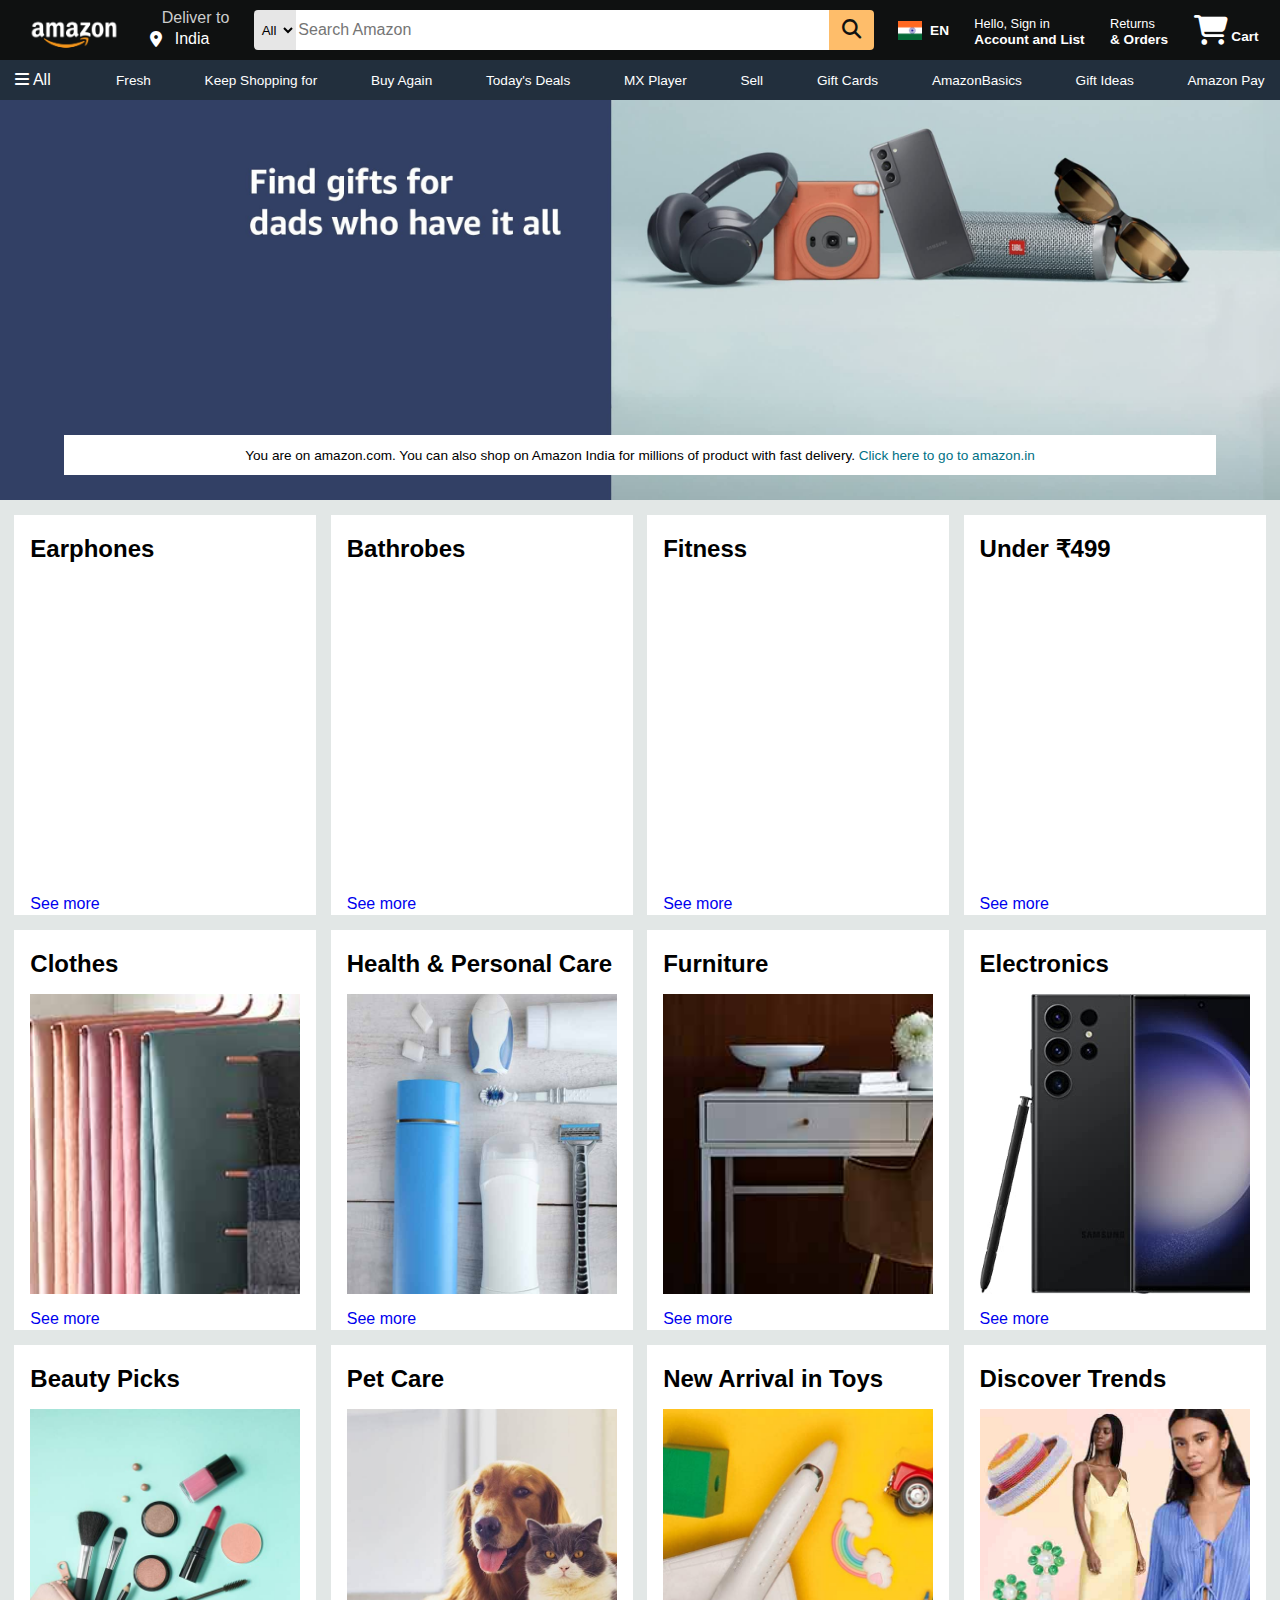
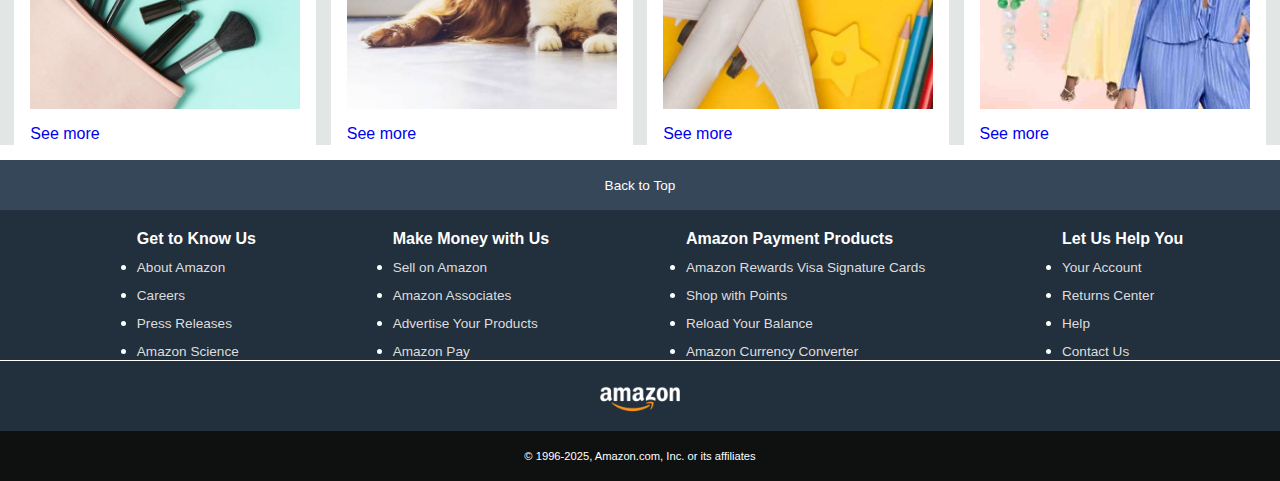
==== index.html @ 6c0e714f "Added Favicon Icon to the website" ====
<!DOCTYPE html>
<html lang="en">

<head>
    <meta charset="UTF-8" />
    <meta name="viewport" content="width=device-width, initial-scale=1.0" />
    <link rel="stylesheet" href="https://cdnjs.cloudflare.com/ajax/libs/font-awesome/6.7.2/css/all.min.css"
        integrity="sha512-Evv84Mr4kqVGRNSgIGL/F/aIDqQb7xQ2vcrdIwxfjThSH8CSR7PBEakCr51Ck+w+/U6swU2Im1vVX0SVk9ABhg=="
        crossorigin="anonymous" referrerpolicy="no-referrer" />
    <link rel="stylesheet" href="style.css" />
    <title>Online Shopping site in India:Shop Online for Mobiles and Books</title>
    <link rel="icon" type="image/png" href="favicon.png">

</head>

<body>
    <header>
        <div class="navbar">
            <div class="nav-logo border">
                <div class="logo"></div>
            </div>
            <div class="nav-address border">
                <p class="add-first">Deliver to</p>
                <div class="add-icon">
                    <i class="fa-solid fa-location-dot"></i>
                    <p class="add-sec">India</p>
                </div>
            </div>
            <div class="nav-search">
                <select class="search-select">
                    <option>All</option>
                </select>
                <input type="text" placeholder="Search Amazon" class="search-input" />
                <div class="search-icon">
                    <i class="fa-solid fa-magnifying-glass"></i>
                </div>
            </div>

            <div class="flag border">
                <div class="india"></div>
                EN
            </div>
            <div class="nav-signin border">
                <p><span> Hello, Sign in </span></p>
                <p class="nav-second">Account and List</p>
            </div>

            <div class="nav-return border">
                <p><span> Returns </span></p>
                <p class="nav-second">& Orders</p>
            </div>
            <div class="nav-cart border">
                <i class="fa-solid fa-cart-shopping"></i>
                Cart
            </div>
        </div>

        <div class="pannel">
            <div class="pannel-all">
                <i class="fa-solid fa-bars"></i>
                All
            </div>

            <div class="pannel-ops">
                <a href="https://amazon.com/fresh"> Fresh </a>
                <a href="https://amazon.com/shopping"> Keep Shopping for </a>
                <a href="https://amazon.com/buy-again"> Buy Again </a>
                <a href="https://amazon.com/todays-deals"> Today's Deals </a>
                <a href="https://amazon.com/mx-player"> MX Player</a>
                <a href="https://amazon.com/sell"> Sell</a>
                <a href="https://amazon.com/gift-cards"> Gift Cards</a>
                <a href="https://amazon.com/amazonbasics"> AmazonBasics</a>
                <a href="https://amazon.com/gift-ideas"> Gift Ideas</a>
                <a href="https://amazon.com/amazon-pay"> Amazon Pay</a>
            </div>
        </div>
    </header>
    <div class="hero-section">
        <div class="hero-msg">
            <p>
                You are on amazon.com. You can also shop on Amazon India for millions
                of product with fast delivery.
                <a href="https://www.amazon.in/">Click here to go to amazon.in</a>
            </p>
        </div>
    </div>
    <div class="shop-section">
        <div class="box">
            <div class="box-content">
                <h2>Earphones</h2>
                <div class="box-img" style="
              background-image: url('https://images.unsplash.com/photo-1520186994231-6ea0019d8d51?w=600&auto=format&fit=crop&q=60&ixlib=rb-4.0.3&ixid=M3wxMjA3fDB8MHxzZWFyY2h8NHx8RWFycGhvbmVzfGVufDB8fDB8fHww');
            "></div>
                <a href="#">See more</a>
            </div>
        </div>

        <div class="box">
            <div class="box-content">
                <h2>Bathrobes</h2>
                <div class="box-img" style="
              background-image: url('https://plus.unsplash.com/premium_photo-1676320514136-5a15d9f97dfa?w=600&auto=format&fit=crop&q=60&ixlib=rb-4.0.3&ixid=M3wxMjA3fDB8MHxzZWFyY2h8MXx8YmF0aHJvb218ZW58MHx8MHx8fDA%3D');
            "></div>
                <a href="#">See more</a>
            </div>
        </div>
        <div class="box">
            <div class="box-content">
                <h2>Fitness</h2>
                <div class="box-img" style="
              background-image: url('https://plus.unsplash.com/premium_photo-1670505062610-b9041ebe603c?w=600&auto=format&fit=crop&q=60&ixlib=rb-4.0.3&ixid=M3wxMjA3fDB8MHxzZWFyY2h8MXx8R1lNJTIwZXF1aXBtYW50fGVufDB8fDB8fHww');
            "></div>
                <a href="#">See more</a>
            </div>
        </div>
        <div class="box">
            <div class="box-content">
                <h2>Under ₹499</h2>
                <div class="box-img" style="
              background-image: url('https://media.istockphoto.com/id/172477564/photo/full-length-stylish-little-indian-girls-boy-isolated-on-white.webp?a=1&b=1&s=612x612&w=0&k=20&c=8leC6NTTnX0KYAS0F0hK6KGhR_QlmjbGBrDU3d-m058=');
            "></div>
                <a href="#">See more</a>
            </div>
        </div>
        <div class="box">
            <div class="box-content">
                <h2>Clothes</h2>
                <div class="box-img" style="background-image: url('box1_image.jpg')"></div>
                <a href="#">See more</a>
            </div>
        </div>

        <div class="box">
            <div class="box-content">
                <h2>Health & Personal Care</h2>
                <div class="box-img" style="background-image: url('box2_image.jpg')"></div>
                <a href="#">See more</a>
            </div>
        </div>
        <div class="box">
            <div class="box-content">
                <h2>Furniture</h2>
                <div class="box-img" style="background-image: url('box3_image.jpg')"></div>
                <a href="#">See more</a>
            </div>
        </div>
        <div class="box">
            <div class="box-content">
                <h2>Electronics</h2>
                <div class="box-img" style="background-image: url('box4_image.jpg')"></div>
                <a href="#">See more</a>
            </div>
        </div>
        <div class="box">
            <div class="box-content">
                <h2>Beauty Picks</h2>
                <div class="box-img" style="background-image: url('box5_image.jpg')"></div>
                <a href="#">See more</a>
            </div>
        </div>

        <div class="box">
            <div class="box-content">
                <h2>Pet Care</h2>
                <div class="box-img" style="background-image: url('box6_image.jpg')"></div>
                <a href="#">See more</a>
            </div>
        </div>
        <div class="box">
            <div class="box-content">
                <h2>New Arrival in Toys</h2>
                <div class="box-img" style="background-image: url('box7_image.jpg')"></div>
                <a href="#">See more</a>
            </div>
        </div>
        <div class="box">
            <div class="box-content">
                <h2>Discover Trends</h2>
                <div class="box-img" style="background-image: url('box8_image.jpg')"></div>
                <a href="#">See more</a>
            </div>
        </div>
    </div>
    <footer>
        <!-- Back to Top Section -->
        <div class="foot-pannel1">
            <a href="">Back to Top</a>
        </div>

        <!-- Footer Links Section -->
        <div class="foot-pannel2">
            <!-- Get to Know Us -->
            <ul>
                <p>Get to Know Us</p>
                <li><a href="#">About Amazon</a></li>
                <li><a href="#">Careers</a></li>
                <li><a href="#">Press Releases</a></li>
                <li><a href="#">Amazon Science</a></li>
            </ul>

            <!-- Make Money with Us -->
            <ul>
                <p>Make Money with Us</p>
                <li><a href="#">Sell on Amazon</a></li>
                <li><a href="#">Amazon Associates</a></li>
                <li><a href="#">Advertise Your Products</a></li>
                <li><a href="#">Amazon Pay</a></li>
            </ul>

            <!-- Amazon Payment Products -->
            <ul>
                <p>Amazon Payment Products</p>
                <li><a href="#">Amazon Rewards Visa Signature Cards</a></li>
                <li><a href="#">Shop with Points</a></li>
                <li><a href="#">Reload Your Balance</a></li>
                <li><a href="#">Amazon Currency Converter</a></li>
            </ul>

            <!-- Let Us Help You -->
            <ul>
                <p>Let Us Help You</p>
                <li><a href="#">Your Account</a></li>
                <li><a href="#">Returns Center</a></li>
                <li><a href="#">Help</a></li>
                <li><a href="#">Contact Us</a></li>
            </ul>
        </div>

        <!-- Logo Section -->
        <div class="foot-pannel3">
            <div class="foot-logo"></div>
        </div>

        <!-- Legal Links and Copyright Section -->
        <div class="foot-pannel4">


            <!-- Copyright Notice -->
            <div class="copyright">
                © 1996-2025, Amazon.com, Inc. or its affiliates
            </div>
        </div>
    </footer>


</body>

</html>
---- style.css ----
* {
  margin: 0;
  font-family: Arial;
  border: border-box;
}

.navbar {
  height: 60px;
  background-color: #0f1111;
  color: white;
  display: flex;
  align-items: center;
  justify-content: space-evenly;
}
.navbar div {
  padding: 3px;
}
.nav-logo {
  height: 50px;
  width: 100px;
}
.logo {
  background-image: url('amazon_logo.png');
  background-size: cover;
  height: 50px;
  width: 100%;
  cursor: pointer;
}

.border {
  border: 1.5px solid transparent;
  cursor: pointer;
}

.border:hover {
  border: 1.5px solid white;
}

/* Styling for add first and second */

.add-first {
  color: #cccccc;
  font: size 0.8rem;
  margin-left: 15px;
}

.add-sec {
  font-size: 1rem;
  margin-left: 13px;
}
.add-icon {
  display: flex;
  align-items: center;
}

/* Box 3 search bar */
.nav-search {
  display: flex;
  justify-content: space-evenly;
  width: 620px;
  height: 40px;
  border-radius: 4px;
}

.search-select {
  background-color: #e6e6e6;
  width: 50px;
  text-align: center;
  border-top-left-radius: 4px;
  border-bottom-left-radius: 4px;
  border: none;
}

.search-input {
  width: 100%;
  font-size: 1rem;
  border: none;
}

.search-icon {
  width: 45px;
  display: flex;
  justify-content: center;
  align-items: center;
  font-size: 1.2rem;
  background-color: #febd6a;
  border-top-right-radius: 4px;
  border-bottom-right-radius: 4px;
  color: #0f1111;
}

span {
  font-size: 0.8rem;
}
.nav-second {
  font-size: 0.85rem;
  font-weight: 700;
}
.nav-cart i {
  font-size: 30px;
}
.nav-cart {
  font-size: 0.85rem;
  font-weight: 700;
}
.india {
  background-image: url('[data-uri]');
  background-size: cover;
  height: 13px;
  width: 18px;
}

.flag {
  font-size: 0.85rem;
  font-weight: 700;
  display: flex;
  align-items: center;
  gap: 8px;
}
/* Pannel */
.pannel {
  height: 40px;
  background-color: #222f3d;
  display: flex;
  color: white;
  align-items: center;
  justify-content: space-evenly;
}

.pannel-ops a {
  display: inline;
  margin-left: 50px;
  color: white;
  text-decoration: none;
}
.pannel-ops {
  font-size: 0.85rem;
}

/* Hero Section */
.hero-section {
  background-image: url('hero_image.jpg');
  height: 400px;
  background-size: cover;
  display: flex;
  justify-content: center;
  align-items: flex-end;
}

.hero-msg {
  background-color: white;
  height: 40px;
  color: black;
  display: flex;
  align-items: center;
  justify-content: center;
  font-size: 0.85rem;
  width: 90%;
  margin-bottom: 25px;
}
.hero-msg a {
  color: #007185;
  text-decoration: none;
}
/* Shop Section */
.shop-section {
  display: flex;
  flex-wrap: wrap;
  justify-content: space-evenly;
  background-color: #e2e7e6;
}

.box {
  height: 365px;
  width: 23.6%;
  background-color: white;
  padding: 20px 0px 15px;
  margin-top: 15px;
}

.box-img {
  height: 300px;
  margin-top: 1rem;
  margin-bottom: 1rem;
  background-size: cover;
}
.box-content {
  margin-left: 1rem;
  margin-right: 1rem;
}
.box-content a {
  text-decoration: none;
}
.box-content p {
  color: #007185;
}

/* Footer */
footer {
    margin-top: 15px;
}

/* Panel 1: Back to Top */
.foot-pannel1 {
    background-color: #37475A;
    color: white;
    height: 50px;
    display: flex;
    align-items: center;
    justify-content: center;
    font-size: 0.85rem;
}
.foot-pannel1 a{
    text-decoration: none;
    color: white;
}
/* Panel 2: Footer Links */
.foot-pannel2 {
    background-color: #222F3D;
    color: white;
    display: flex;
    justify-content: space-evenly;
    
}

ul {
    margin-top: 20px;
}

ul p {
    font-weight: bold;
}

ul li {
    margin-top: 10px;
}

ul a {
    font-size: 0.85rem;
    color: #DDDDDD;
    text-decoration: none;
}

ul a:hover {
    color: white; /* Highlight link on hover */
}

/* Panel 3: Logo Section */
.foot-pannel3 {
    background-color: #222F3D;
    color: white;
    border-top:0.5px solid white ;
    height: 70px;
    display: flex;
    justify-content: center;
    align-items: center;
}

.foot-logo {
    background-image: url("amazon_logo.png");
    background-size: cover; /* Adjust logo scaling */
    height: 50px;
    width: 100px; /* Maintain aspect ratio */
}

/* Panel 4: Legal Links and Copyright */
.foot-pannel4 {
    background-color: #0F1111;
    color: white;
    height: 50px;
    display: flex;
    text-align: center;
    align-items: center;
    justify-content: center;
    font-size: 0.7rem;

}

.copyright {
    padding: 5px;
}
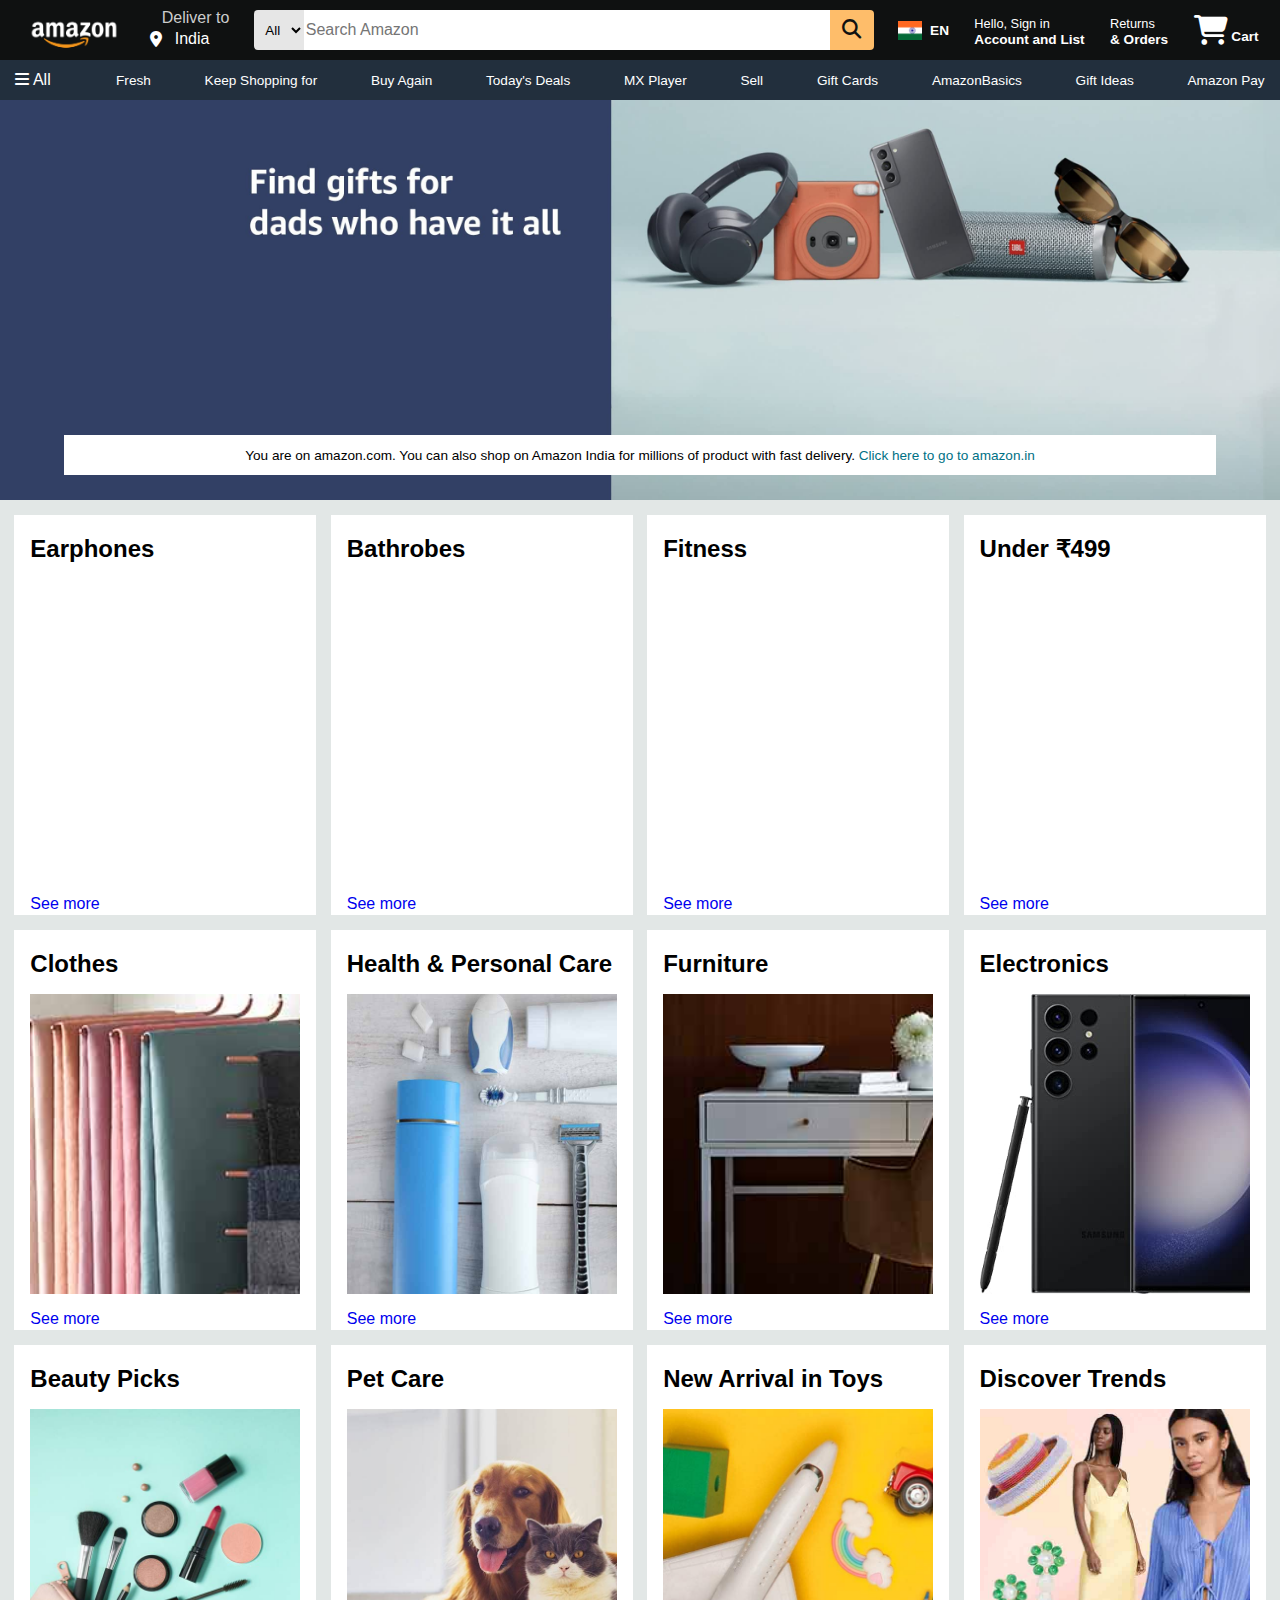
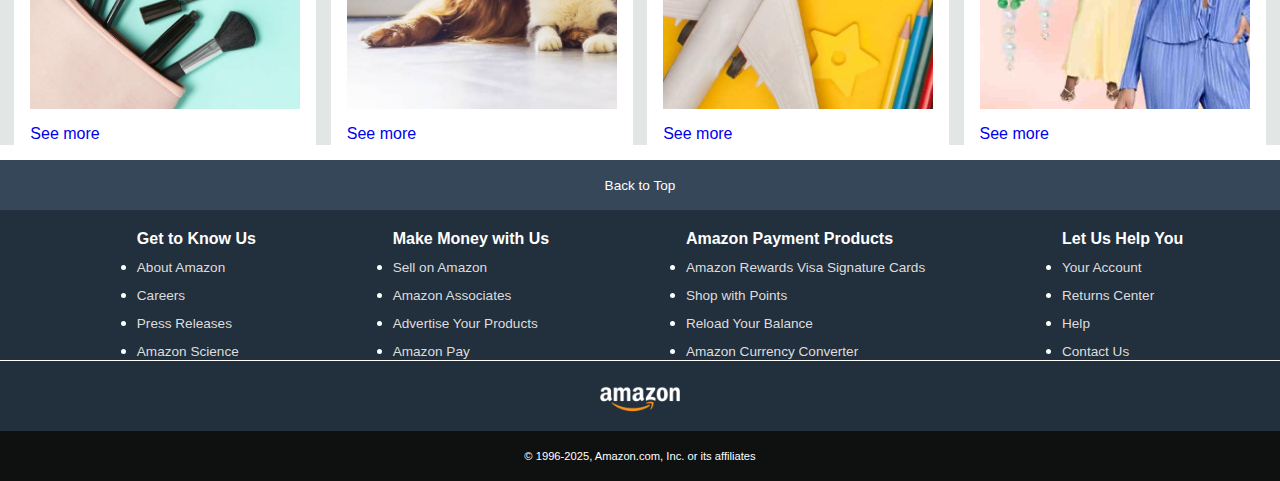
==== commit 381b56fe: "Added More option in search" ====
--- a/index.html
+++ b/index.html
@@ -8,9 +8,10 @@
         integrity="sha512-Evv84Mr4kqVGRNSgIGL/F/aIDqQb7xQ2vcrdIwxfjThSH8CSR7PBEakCr51Ck+w+/U6swU2Im1vVX0SVk9ABhg=="
         crossorigin="anonymous" referrerpolicy="no-referrer" />
     <link rel="stylesheet" href="style.css" />
-    <title>Online Shopping site in India:Shop Online for Mobiles and Books</title>
-    <link rel="icon" type="image/png" href="favicon.png">
-
+    <title>
+        Online Shopping site in India:Shop Online for Mobiles and Books
+    </title>
+    <link rel="icon" type="image/png" href="favicon.png" />
 </head>
 
 <body>
@@ -29,6 +30,10 @@
             <div class="nav-search">
                 <select class="search-select">
                     <option>All</option>
+                    <option value="">Electronics</option>
+                    <option value="">Clothes</option>
+                    <option value="">Furniture</option>
+                    <option value="">Books</option>
                 </select>
                 <input type="text" placeholder="Search Amazon" class="search-input" />
                 <div class="search-icon">
@@ -233,16 +238,12 @@
 
         <!-- Legal Links and Copyright Section -->
         <div class="foot-pannel4">
-
-
             <!-- Copyright Notice -->
             <div class="copyright">
                 © 1996-2025, Amazon.com, Inc. or its affiliates
             </div>
         </div>
     </footer>
-
-
 </body>
 
 </html>--- a/style.css
+++ b/style.css
@@ -70,7 +70,13 @@
   border-bottom-left-radius: 4px;
   border: none;
 }
-
+option{
+    cursor: pointer;
+}
+.search-select:hover{
+    cursor: pointer;
+    border: 2px solid orange;
+}
 .search-input {
   width: 100%;
   font-size: 1rem;
@@ -197,85 +203,83 @@
 
 /* Footer */
 footer {
-    margin-top: 15px;
+  margin-top: 15px;
 }
 
 /* Panel 1: Back to Top */
 .foot-pannel1 {
-    background-color: #37475A;
-    color: white;
-    height: 50px;
-    display: flex;
-    align-items: center;
-    justify-content: center;
-    font-size: 0.85rem;
-}
-.foot-pannel1 a{
-    text-decoration: none;
-    color: white;
+  background-color: #37475a;
+  color: white;
+  height: 50px;
+  display: flex;
+  align-items: center;
+  justify-content: center;
+  font-size: 0.85rem;
+}
+.foot-pannel1 a {
+  text-decoration: none;
+  color: white;
 }
 /* Panel 2: Footer Links */
 .foot-pannel2 {
-    background-color: #222F3D;
-    color: white;
-    display: flex;
-    justify-content: space-evenly;
-    
+  background-color: #222f3d;
+  color: white;
+  display: flex;
+  justify-content: space-evenly;
 }
 
 ul {
-    margin-top: 20px;
+  margin-top: 20px;
 }
 
 ul p {
-    font-weight: bold;
+  font-weight: bold;
 }
 
 ul li {
-    margin-top: 10px;
+  margin-top: 10px;
 }
 
 ul a {
-    font-size: 0.85rem;
-    color: #DDDDDD;
-    text-decoration: none;
+  font-size: 0.85rem;
+  color: #dddddd;
+  text-decoration: none;
 }
 
 ul a:hover {
-    color: white; /* Highlight link on hover */
+  color: white; /* Highlight link on hover */
 }
 
 /* Panel 3: Logo Section */
 .foot-pannel3 {
-    background-color: #222F3D;
-    color: white;
-    border-top:0.5px solid white ;
-    height: 70px;
-    display: flex;
-    justify-content: center;
-    align-items: center;
+  background-color: #222f3d;
+  color: white;
+  border-top: 0.5px solid white;
+  height: 70px;
+  display: flex;
+  justify-content: center;
+  align-items: center;
 }
 
 .foot-logo {
-    background-image: url("amazon_logo.png");
-    background-size: cover; /* Adjust logo scaling */
-    height: 50px;
-    width: 100px; /* Maintain aspect ratio */
+  background-image: url('amazon_logo.png');
+  background-size: cover; /* Adjust logo scaling */
+  height: 50px;
+  width: 100px; /* Maintain aspect ratio */
 }
 
 /* Panel 4: Legal Links and Copyright */
 .foot-pannel4 {
-    background-color: #0F1111;
-    color: white;
-    height: 50px;
-    display: flex;
-    text-align: center;
-    align-items: center;
-    justify-content: center;
-    font-size: 0.7rem;
-
+  background-color: #0f1111;
+  color: white;
+  height: 50px;
+  display: flex;
+  text-align: center;
+  align-items: center;
+  justify-content: center;
+  font-size: 0.7rem;
 }
 
 .copyright {
-    padding: 5px;
-}
+  padding: 5px;
+}
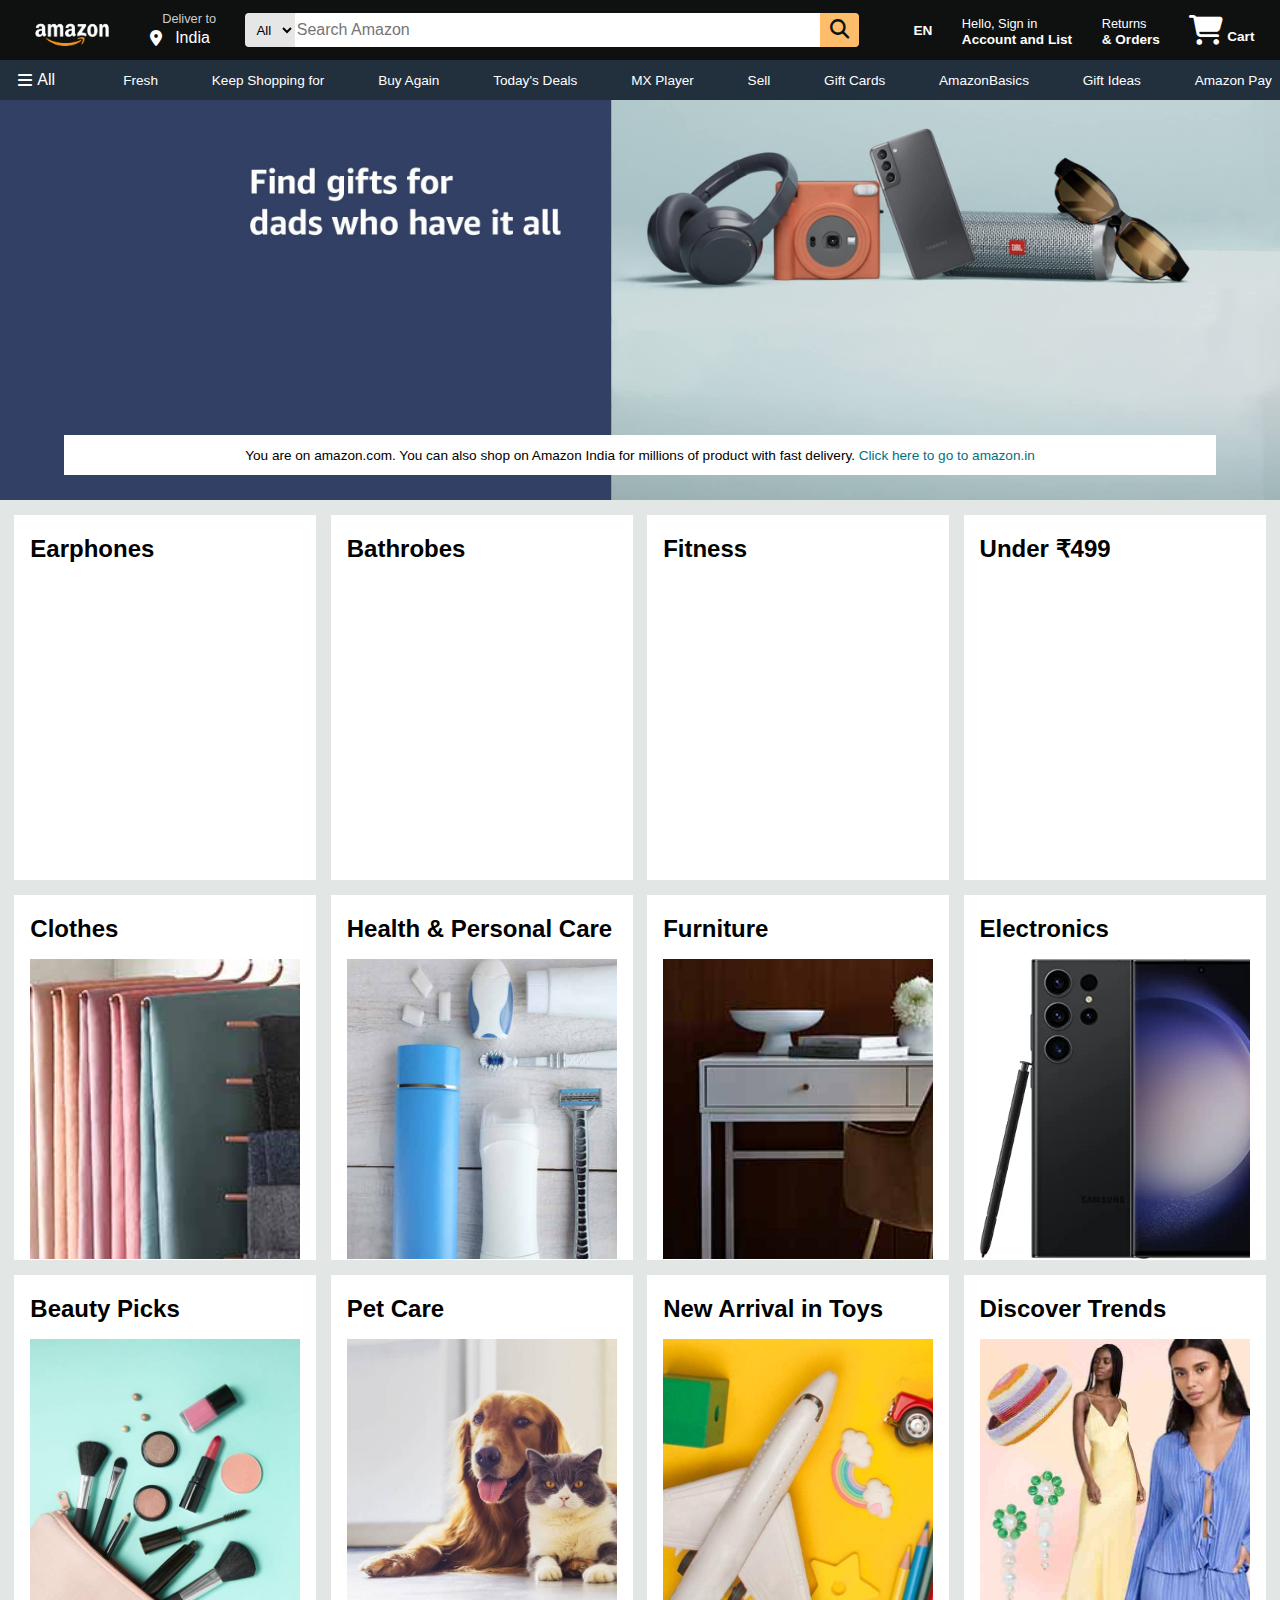
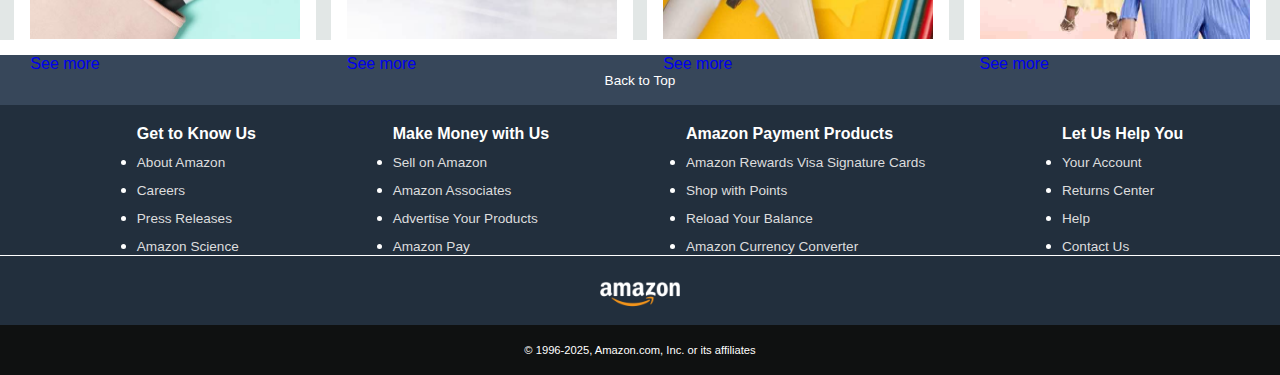
==== commit b14993b9: "Added hamburger menu for the clone" ====
--- a/index.html
+++ b/index.html
@@ -61,7 +61,7 @@
         </div>
 
         <div class="pannel">
-            <div class="pannel-all">
+            <div class="pannel-all" id="hamburger-btn">
                 <i class="fa-solid fa-bars"></i>
                 All
             </div>
@@ -80,6 +80,53 @@
             </div>
         </div>
     </header>
+
+    <!-- Hamburger Menu Sidebar -->
+    <div class="sidebar-overlay" id="sidebar-overlay"></div>
+    <div class="sidebar" id="sidebar">
+        <div class="sidebar-header">
+            <div class="sidebar-user">
+                <i class="fa-solid fa-user-circle"></i>
+                <span>Hello, Sign In</span>
+            </div>
+            <div class="sidebar-close" id="sidebar-close">
+                <i class="fa-solid fa-times"></i>
+            </div>
+        </div>
+        <div class="sidebar-content">
+            <div class="sidebar-section">
+                <h3>Shop By Department</h3>
+                <ul>
+                    <li><a href="#">Electronics</a></li>
+                    <li><a href="#">Computers</a></li>
+                    <li><a href="#">Smart Home</a></li>
+                    <li><a href="#">Arts & Crafts</a></li>
+                    <li><a href="#">Automotive</a></li>
+                    <li><a href="#">Baby</a></li>
+                    <li><a href="#">Beauty & Personal Care</a></li>
+                    <li><a href="#">Books</a></li>
+                </ul>
+            </div>
+            <div class="sidebar-section">
+                <h3>Programs & Features</h3>
+                <ul>
+                    <li><a href="#">Gift Cards</a></li>
+                    <li><a href="#">Amazon Live</a></li>
+                    <li><a href="#">International Shopping</a></li>
+                    <li><a href="#">Amazon Second Chance</a></li>
+                </ul>
+            </div>
+            <div class="sidebar-section">
+                <h3>Help & Settings</h3>
+                <ul>
+                    <li><a href="#">Your Account</a></li>
+                    <li><a href="#">Customer Service</a></li>
+                    <li><a href="#">Sign Out</a></li>
+                </ul>
+            </div>
+        </div>
+    </div>
+
     <div class="hero-section">
         <div class="hero-msg">
             <p>
@@ -244,6 +291,35 @@
             </div>
         </div>
     </footer>
+
+    <script>
+        document.addEventListener('DOMContentLoaded', function () {
+            const hamburgerBtn = document.getElementById('hamburger-btn');
+            const sidebar = document.getElementById('sidebar');
+            const sidebarClose = document.getElementById('sidebar-close');
+            const overlay = document.getElementById('sidebar-overlay');
+
+            hamburgerBtn.addEventListener('click', function () {
+                sidebar.classList.add('active');
+                overlay.classList.add('active');
+                document.body.style.overflow = 'hidden'; // Prevent scrolling when sidebar is open
+            });
+
+            sidebarClose.addEventListener('click', function () {
+                closeSidebar();
+            });
+
+            overlay.addEventListener('click', function () {
+                closeSidebar();
+            });
+
+            function closeSidebar() {
+                sidebar.classList.remove('active');
+                overlay.classList.remove('active');
+                document.body.style.overflow = ''; // Re-enable scrolling
+            }
+        });
+    </script>
 </body>
 
 </html>--- a/style.css
+++ b/style.css
@@ -1,7 +1,7 @@
 * {
   margin: 0;
   font-family: Arial;
-  border: border-box;
+  box-sizing: border-box;
 }
 
 .navbar {
@@ -40,7 +40,7 @@
 
 .add-first {
   color: #cccccc;
-  font: size 0.8rem;
+  font-size: 0.8rem;
   margin-left: 15px;
 }
 
@@ -110,9 +110,9 @@
   font-weight: 700;
 }
 .india {
-  background-image: url('[data-uri]');
+ background-image: url("https://imgs.search.brave.com/3Mt4MPmdv6KJ27CERAuNJ_7PvNoL01sb_2wu1HXjvd0/rs:fit:500:0:0:0/g:ce/aHR0cHM6Ly90NC5m/dGNkbi5uZXQvanBn/LzAwLzYyLzE5Lzgz/LzM2MF9GXzYyMTk4/MzU0X1pNVm1UR1By/WDZSRmI5RGZFTjY3/QXM5emhWdmxVT3B0/LmpwZw");
   background-size: cover;
-  height: 13px;
+  height: 10px;
   width: 18px;
 }
 
@@ -141,6 +141,116 @@
 }
 .pannel-ops {
   font-size: 0.85rem;
+}
+
+/* New styles for hamburger menu */
+.pannel-all {
+  cursor: pointer;
+  display: flex;
+  align-items: center;
+  gap: 5px;
+  padding: 0 10px;
+  height: 100%;
+}
+
+.pannel-all:hover {
+  background-color: #37475a;
+}
+
+/* Sidebar styles */
+.sidebar-overlay {
+  position: fixed;
+  top: 0;
+  left: 0;
+  width: 100%;
+  height: 100%;
+  background-color: rgba(0, 0, 0, 0.5);
+  z-index: 998;
+  display: none;
+}
+
+.sidebar-overlay.active {
+  display: block;
+}
+
+.sidebar {
+  position: fixed;
+  top: 0;
+  left: -350px;
+  width: 350px;
+  height: 100%;
+  background-color: white;
+  z-index: 999;
+  overflow-y: auto;
+  transition: left 0.3s ease;
+}
+
+.sidebar.active {
+  left: 0;
+}
+
+.sidebar-header {
+  display: flex;
+  justify-content: space-between;
+  align-items: center;
+  padding: 15px;
+  background-color: #232f3e;
+  color: white;
+}
+
+.sidebar-user {
+  display: flex;
+  align-items: center;
+  gap: 10px;
+}
+
+.sidebar-user i {
+  font-size: 24px;
+}
+
+.sidebar-close {
+  cursor: pointer;
+  font-size: 20px;
+}
+
+.sidebar-content {
+  padding: 15px;
+}
+
+.sidebar-section {
+  margin-bottom: 20px;
+  border-bottom: 1px solid #ddd;
+  padding-bottom: 15px;
+}
+
+.sidebar-section:last-child {
+  border-bottom: none;
+}
+
+.sidebar-section h3 {
+  margin-bottom: 10px;
+  color: #111;
+}
+
+.sidebar-section ul {
+  list-style: none;
+  padding: 0;
+  margin: 0;
+}
+
+.sidebar-section ul li {
+  margin-bottom: 8px;
+}
+
+.sidebar-section ul li a {
+  color: #111;
+  text-decoration: none;
+  font-size: 14px;
+}
+
+.sidebar-section ul li a:hover {
+  color: #ff9900;
+  text-decoration: underline;
 }
 
 /* Hero Section */
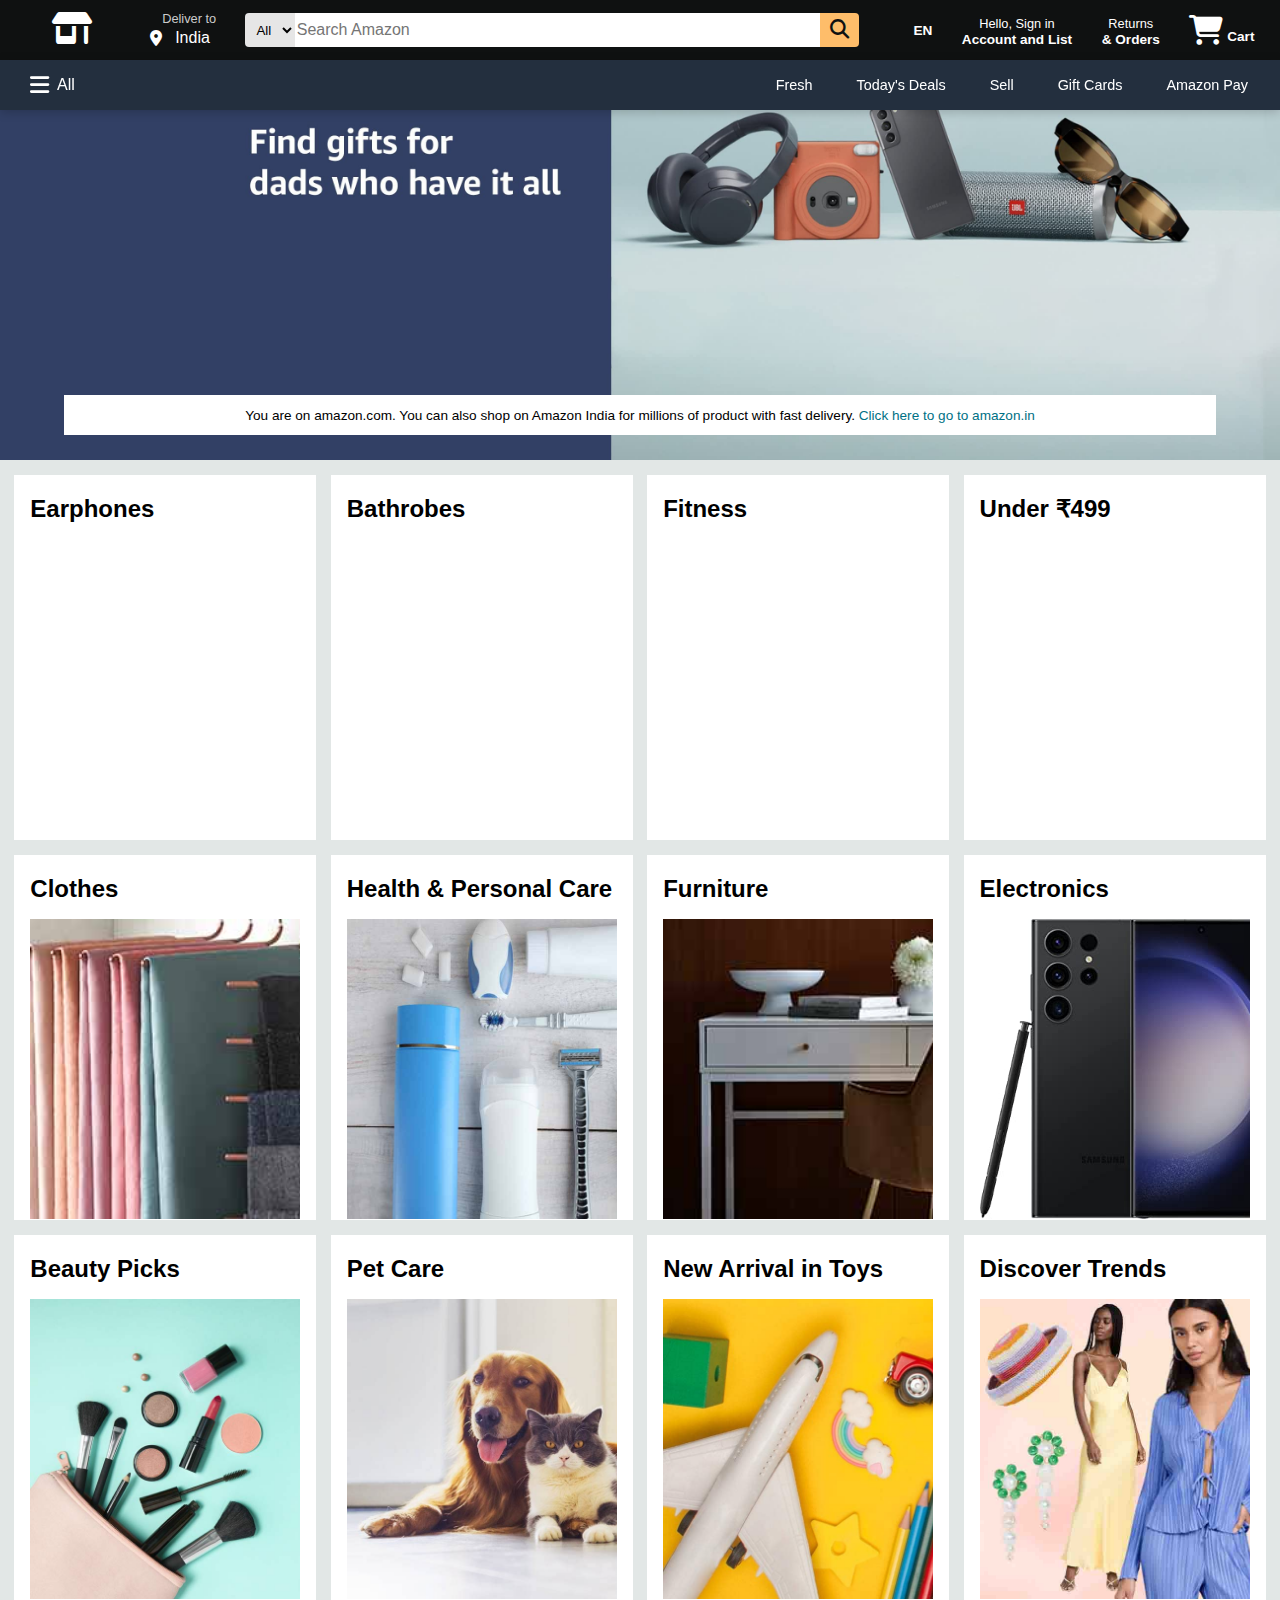
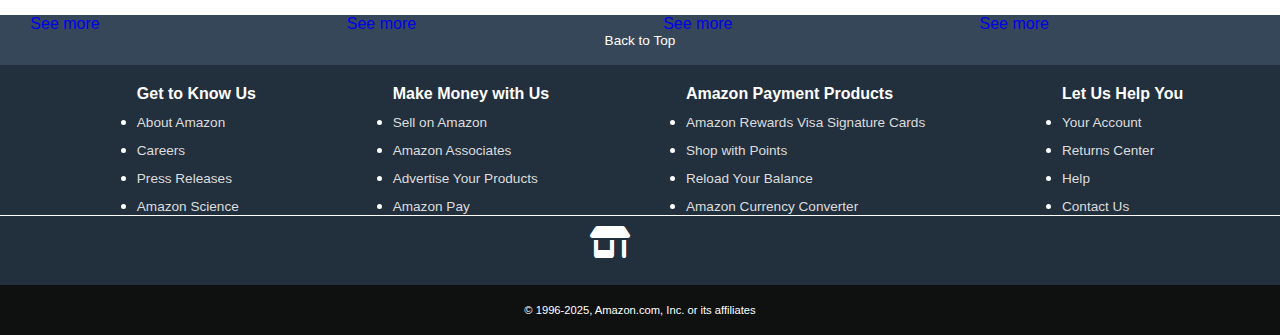
==== commit 041ba0ae: "Added customised logo and favicon" ====
--- a/index.html
+++ b/index.html
@@ -18,7 +18,9 @@
     <header>
         <div class="navbar">
             <div class="nav-logo border">
-                <div class="logo"></div>
+                <div class="logo">
+                    <i class="fa-solid fa-shop fa-2x"></i>
+                </div>
             </div>
             <div class="nav-address border">
                 <p class="add-first">Deliver to</p>
@@ -67,16 +69,11 @@
             </div>
 
             <div class="pannel-ops">
-                <a href="https://amazon.com/fresh"> Fresh </a>
-                <a href="https://amazon.com/shopping"> Keep Shopping for </a>
-                <a href="https://amazon.com/buy-again"> Buy Again </a>
-                <a href="https://amazon.com/todays-deals"> Today's Deals </a>
-                <a href="https://amazon.com/mx-player"> MX Player</a>
-                <a href="https://amazon.com/sell"> Sell</a>
-                <a href="https://amazon.com/gift-cards"> Gift Cards</a>
-                <a href="https://amazon.com/amazonbasics"> AmazonBasics</a>
-                <a href="https://amazon.com/gift-ideas"> Gift Ideas</a>
-                <a href="https://amazon.com/amazon-pay"> Amazon Pay</a>
+                <a href="fresh.html"> Fresh </a>
+                <a href="deals.html"> Today's Deals </a>
+                <a href="sell.html"> Sell</a>
+                <a href="gift-cards.html"> Gift Cards</a>
+                <a href="amazon-pay.html"> Amazon Pay</a>
             </div>
         </div>
     </header>
@@ -132,7 +129,7 @@
             <p>
                 You are on amazon.com. You can also shop on Amazon India for millions
                 of product with fast delivery.
-                <a href="https://www.amazon.in/">Click here to go to amazon.in</a>
+                <a href="#">Click here to go to amazon.in</a>
             </p>
         </div>
     </div>
@@ -280,7 +277,9 @@
 
         <!-- Logo Section -->
         <div class="foot-pannel3">
-            <div class="foot-logo"></div>
+            <div class="foot-logo">
+                <i class="fa-solid fa-shop fa-2x"></i>
+            </div>
         </div>
 
         <!-- Legal Links and Copyright Section -->
@@ -291,35 +290,7 @@
             </div>
         </div>
     </footer>
-
-    <script>
-        document.addEventListener('DOMContentLoaded', function () {
-            const hamburgerBtn = document.getElementById('hamburger-btn');
-            const sidebar = document.getElementById('sidebar');
-            const sidebarClose = document.getElementById('sidebar-close');
-            const overlay = document.getElementById('sidebar-overlay');
-
-            hamburgerBtn.addEventListener('click', function () {
-                sidebar.classList.add('active');
-                overlay.classList.add('active');
-                document.body.style.overflow = 'hidden'; // Prevent scrolling when sidebar is open
-            });
-
-            sidebarClose.addEventListener('click', function () {
-                closeSidebar();
-            });
-
-            overlay.addEventListener('click', function () {
-                closeSidebar();
-            });
-
-            function closeSidebar() {
-                sidebar.classList.remove('active');
-                overlay.classList.remove('active');
-                document.body.style.overflow = ''; // Re-enable scrolling
-            }
-        });
-    </script>
+    <script src="script.js"></script>
 </body>
 
 </html>--- a/style.css
+++ b/style.css
@@ -20,7 +20,6 @@
   width: 100px;
 }
 .logo {
-  background-image: url('amazon_logo.png');
   background-size: cover;
   height: 50px;
   width: 100%;
@@ -124,39 +123,65 @@
   gap: 8px;
 }
 /* Pannel */
+/* 🌟 Panel Container */
 .pannel {
-  height: 40px;
-  background-color: #222f3d;
-  display: flex;
-  color: white;
-  align-items: center;
-  justify-content: space-evenly;
+  height: 50px;
+  background-color: #232f3e;
+  display: flex;
+  align-items: center;
+  justify-content: space-between;
+  padding: 0 20px;
+  box-shadow: 0 2px 10px rgba(0, 0, 0, 0.2);
+  position: sticky;
+  top: 0;
+  width: 100%;
+  z-index: 100;
+}
+
+/* 🌟 Panel Options (Navigation Links) */
+.pannel-ops {
+  display: flex;
+  gap: 20px;
+  font-size: 0.9rem;
 }
 
 .pannel-ops a {
-  display: inline;
-  margin-left: 50px;
-  color: white;
-  text-decoration: none;
-}
-.pannel-ops {
-  font-size: 0.85rem;
-}
-
-/* New styles for hamburger menu */
+  color: white;
+  text-decoration: none;
+  transition: color 0.3s ease-in-out, transform 0.2s ease-in-out;
+  padding: 8px 12px;
+  border-radius: 5px;
+  font-weight: 500;
+}
+
+/* 🔥 Hover Effects */
+.pannel-ops a:hover {
+  color: #ff9900;
+  background-color: rgba(255, 255, 255, 0.1);
+  transform: scale(1.1);
+}
+
+/* 🌟 Improved Hamburger Menu (For Mobile) */
 .pannel-all {
   cursor: pointer;
-  display: flex;
-  align-items: center;
-  gap: 5px;
-  padding: 0 10px;
-  height: 100%;
-}
-
+  color: white;
+  display: flex;
+  align-items: center;
+  gap: 8px;
+  font-size: 16px;
+  padding: 10px;
+  border-radius: 5px;
+  transition:0.3s ease-in-out;
+}
+
+.pannel-all i {
+  font-size: 22px;
+}
+
+/* 🔥 Hover Effect */
 .pannel-all:hover {
   background-color: #37475a;
 }
-
 /* Sidebar styles */
 .sidebar-overlay {
   position: fixed;
@@ -372,7 +397,6 @@
 }
 
 .foot-logo {
-  background-image: url('amazon_logo.png');
   background-size: cover; /* Adjust logo scaling */
   height: 50px;
   width: 100px; /* Maintain aspect ratio */
@@ -393,3 +417,106 @@
 .copyright {
   padding: 5px;
 }
+.product-grid {
+  display: flex;
+  flex-wrap: wrap;
+  justify-content: center;
+  gap: 20px;
+  padding: 20px;
+  opacity: 0;
+  transform: translateY(30px);
+  animation: fadeInUp 1s ease-out forwards;
+  max-width: 1200px; /* Restrict max width for better layout */
+  margin: 0 auto; /* Center the grid */
+}
+
+/* 🌟 Product Card */
+.product-card { 
+  background: white;
+  padding: 15px;
+  border-radius: 10px;
+  box-shadow: 0 4px 8px rgba(0, 0, 0, 0.1);
+  width: calc(25% - 20px); /* 4 items per row with spacing */
+  max-width: 280px;
+  transition: transform 0.3s ease-in-out, box-shadow 0.3s ease-in-out;
+  opacity: 0;
+  animation: fadeIn 1s ease-in-out forwards;
+  animation-delay: 0.3s;
+  text-align: center;
+}
+
+/* 🌟 Product Image - Ensures Full Visibility */
+.product-card img {
+  width: 100%;
+  height: 200px; /* Fixed height for consistency */
+  object-fit: cover; /* Ensures image fits inside without distortion */
+  border-radius: 8px;
+  transition: transform 0.3s ease-in-out;
+}
+
+/* 🌟 Hover Effect */
+.product-card:hover {
+  transform: translateY(-5px);
+  box-shadow: 0 8px 16px rgba(0, 0, 0, 0.2);
+}
+
+.product-card:hover img {
+  transform: scale(1.05); /* Slight zoom effect */
+}
+.product-card:hover {
+  transform: scale(1.05);
+    box-shadow: 0 8px 16px rgba(0, 0, 0, 0.2);
+}
+button {
+  background-color: #FF9900;
+    color: white;
+    border: none;
+    padding: 10px;
+    margin-top: 10px;
+    cursor: pointer;
+    border-radius: 5px;
+    font-size: 16px;
+    transition: background-color 0.3s ease-in-out, transform 0.2s ease-in-out;
+}
+button:hover {
+  background-color: #e68000;
+}
+@keyframes fadeIn {
+  from {
+      opacity: 0;
+      transform: scale(0.95);
+  }
+  to {
+      opacity: 1;
+      transform: scale(1);
+  }
+}
+@keyframes fadeInUp {
+  from {
+      opacity: 0;
+      transform: translateY(30px);
+  }
+  to {
+      opacity: 1;
+      transform: translateY(0);
+  }
+}
+header{
+  background-color:#0f1111;
+  color: white;
+  height: 60px;
+  align-items: center;
+  text-align: center;
+
+}
+
+#foot{
+  display: flex;
+  justify-content: center;
+  text-align: center;
+  align-items: center;
+  background-color: #37475a;
+  color: white;
+  height: 50px;
+  text-decoration: none;
+}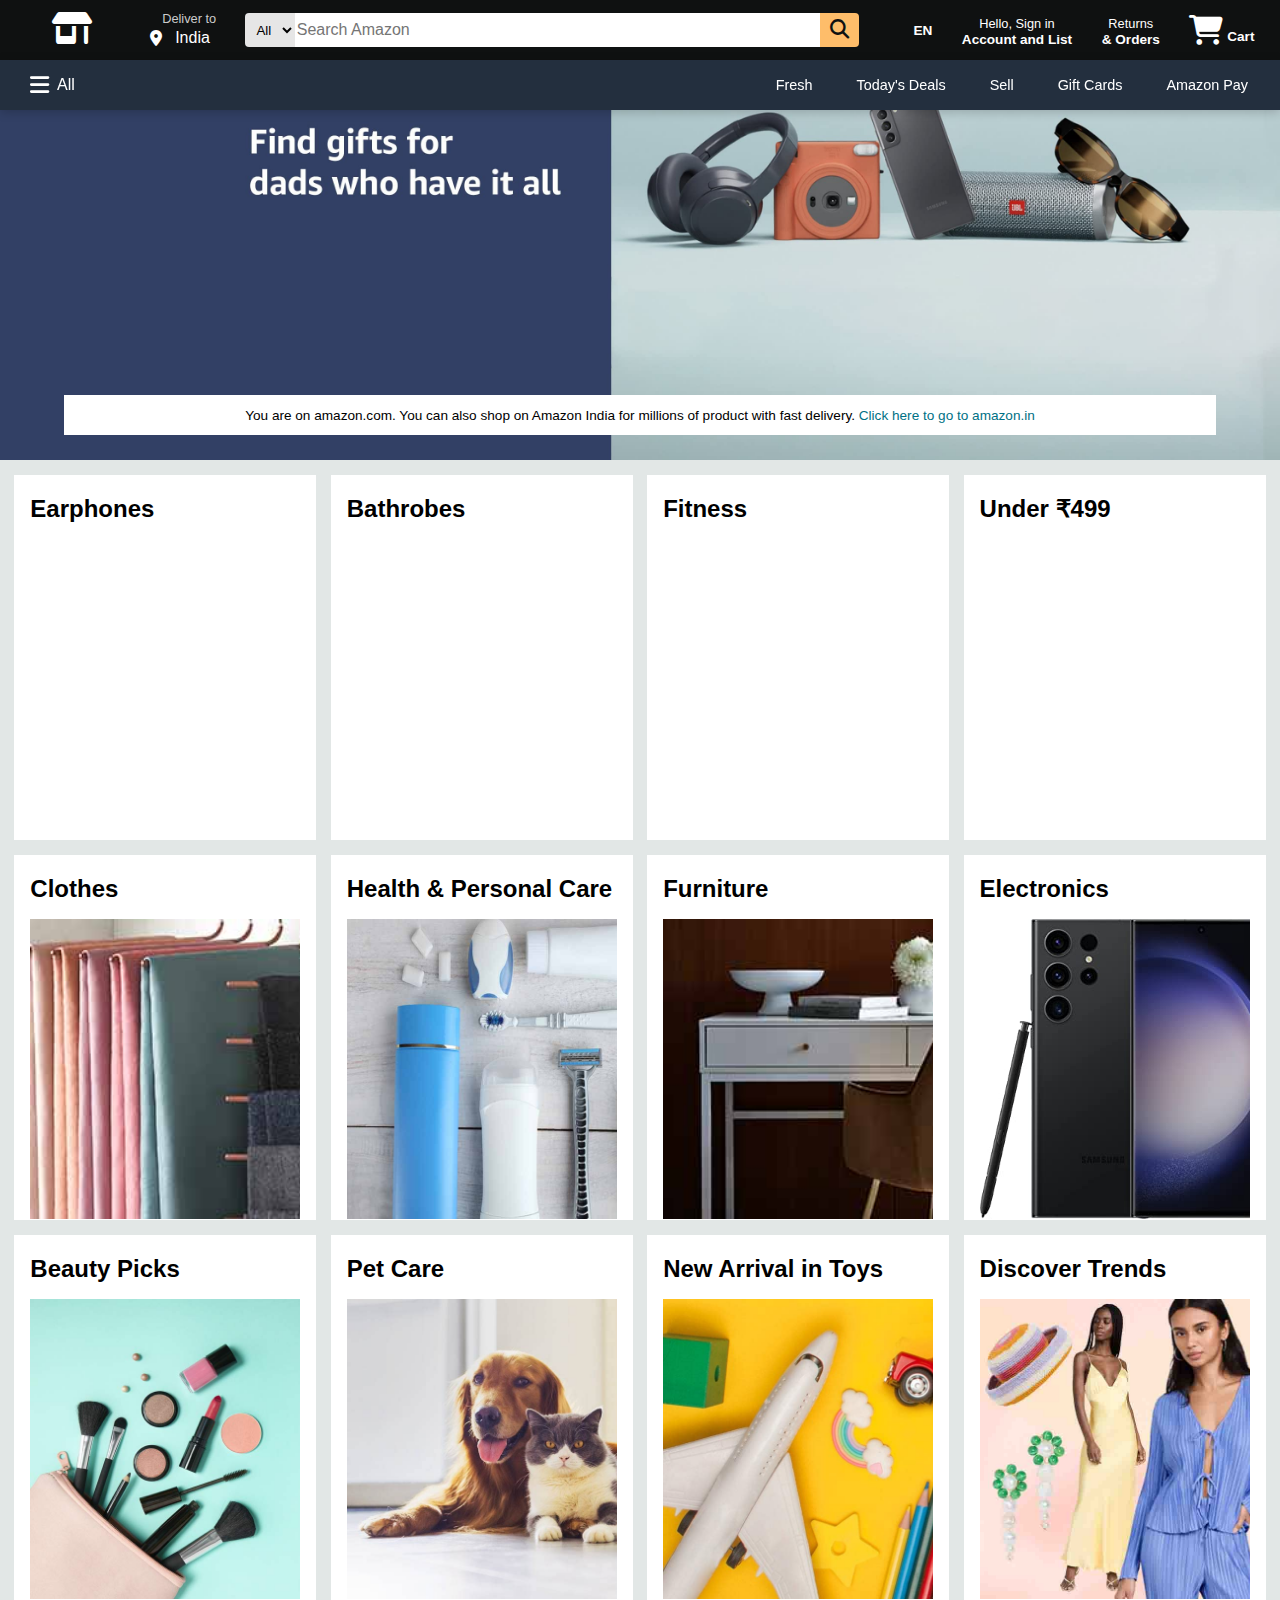
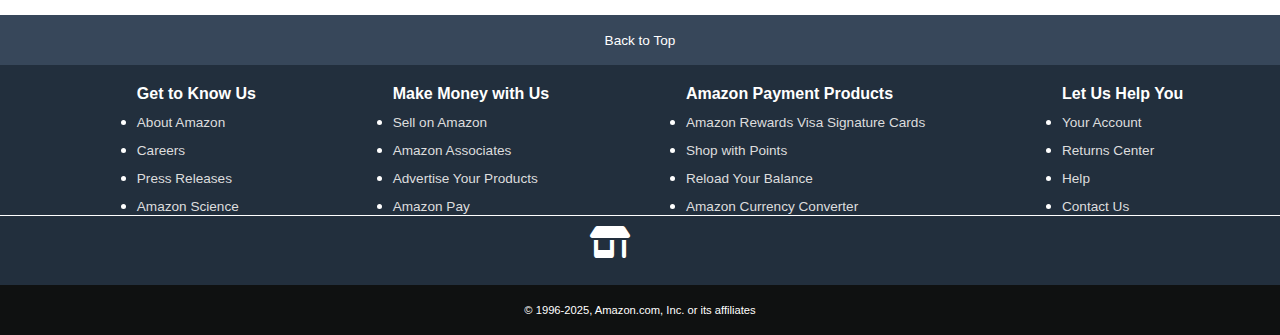
==== commit e5139ad5: "Removed unnecessary variables" ====
--- a/index.html
+++ b/index.html
@@ -9,7 +9,7 @@
         crossorigin="anonymous" referrerpolicy="no-referrer" />
     <link rel="stylesheet" href="style.css" />
     <title>
-        Online Shopping site in India:Shop Online for Mobiles and Books
+        Online Shopping site
     </title>
     <link rel="icon" type="image/png" href="favicon.png" />
 </head>
@@ -204,7 +204,7 @@
             <div class="box-content">
                 <h2>Beauty Picks</h2>
                 <div class="box-img" style="background-image: url('box5_image.jpg')"></div>
-                <a href="#">See more</a>
+
             </div>
         </div>
 
@@ -212,21 +212,21 @@
             <div class="box-content">
                 <h2>Pet Care</h2>
                 <div class="box-img" style="background-image: url('box6_image.jpg')"></div>
-                <a href="#">See more</a>
+
             </div>
         </div>
         <div class="box">
             <div class="box-content">
                 <h2>New Arrival in Toys</h2>
                 <div class="box-img" style="background-image: url('box7_image.jpg')"></div>
-                <a href="#">See more</a>
+
             </div>
         </div>
         <div class="box">
             <div class="box-content">
                 <h2>Discover Trends</h2>
                 <div class="box-img" style="background-image: url('box8_image.jpg')"></div>
-                <a href="#">See more</a>
+
             </div>
         </div>
     </div>
